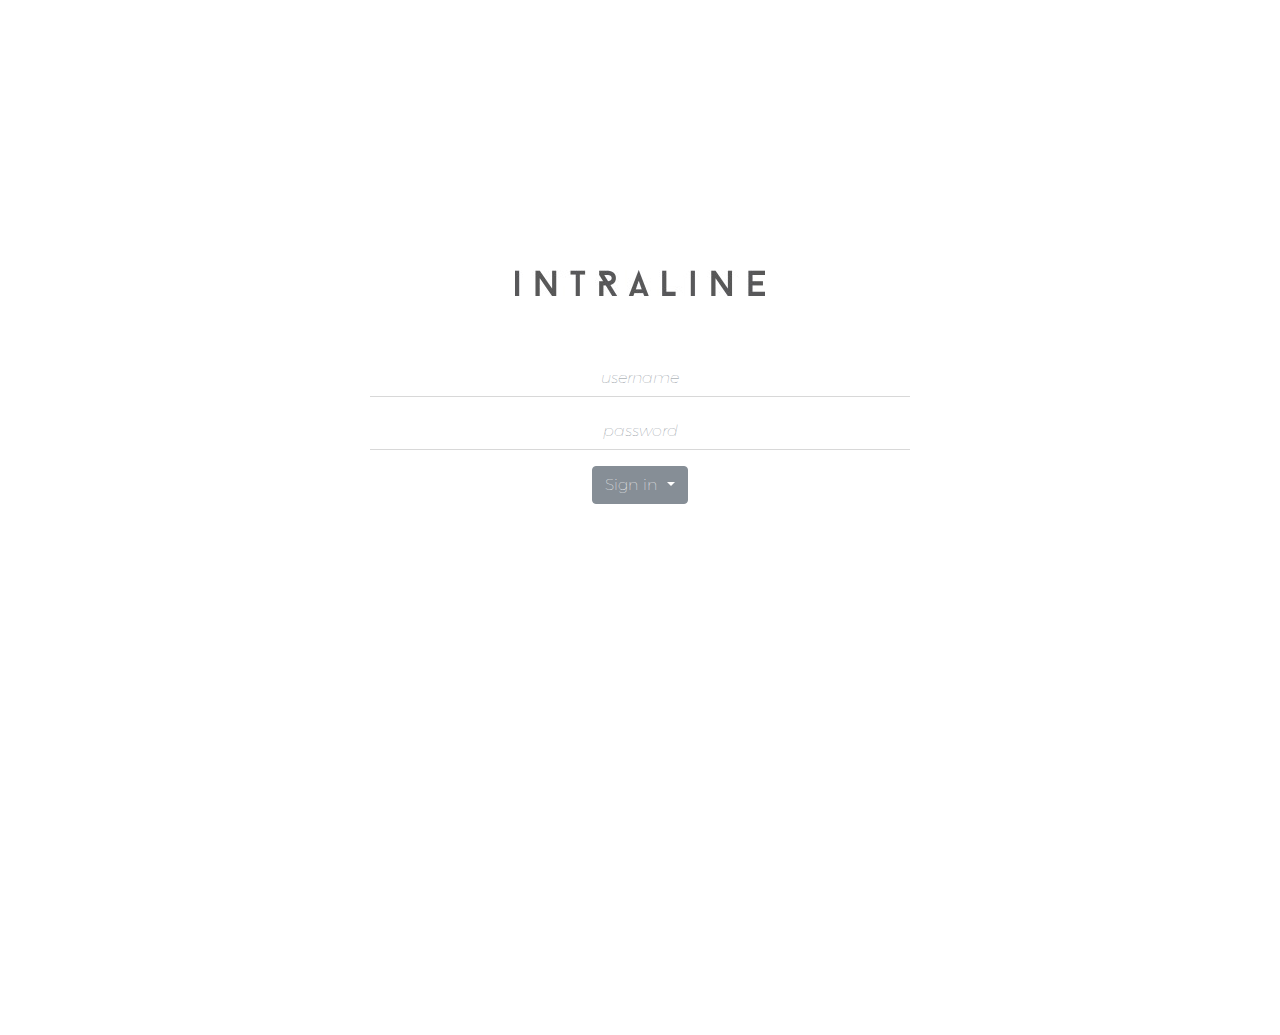
==== index.html @ 42ac5869 "First commit" ====
<!DOCTYPE html>
<html>
    <head>
        <meta http-equiv="Content-Security-Policy" content="default-src 'self' data: gap: https://ssl.gstatic.com 'unsafe-eval'; style-src 'self' 'unsafe-inline'; media-src *; img-src 'self' data: content:;">
        <meta name="format-detection" content="telephone=no">
        <meta name="msapplication-tap-highlight" content="no">
        <meta name="viewport" content="width=device-width, initial-scale=1.0, maximum-scale=1.0, user-scalable=0" />
        <title>Intraline App</title>
        <link rel="stylesheet" href="css/bootstrap.css"></link>
        <link rel="stylesheet" href="css/intraline.css"></link>
    </head>
    <body>
        <div class="container intraline-logo intraline-header">
            <div class="row">
                <div class="col-sm-2"></div>
                <div class="text-center col-sm-8">
                    <img class="img-fluid" src="img/logo-black.jpg" alt="Intraline">
                </div>
                <div class="col-sm-2"></div>
            </div>
        </div>

        <div class="container intraline-content intraline-content-login">
            <div class="row intraline-login">
                <div class="col-sm-3"></div>
                <form class="col-md-6">
                    <div class="form-group"><input type="text" id="intraline-login-username" class="form-control" placeholder="username"></div>
                    <div class="form-group"><input type="password" id="intraline-login-password" class="form-control" placeholder="password"></div>
                    <div class="dropdown text-center form-group">
                        <button class="btn btn-secondary dropdown-toggle" type="button" data-toggle="dropdown" aria-haspopup="true" aria-expanded="false">Sign in
                        </button>
                        <div class="dropdown-menu">
                            <h6 class="dropdown-header">Via:</h6>
                            <a class="dropdown-item intraline-signin-option" data-option="fb">Facebook</a>
                            <a class="dropdown-item intraline-signin-option" data-option="gg">Google</a>
                            <a class="dropdown-item intraline-signin-option" data-option="ms">Microsoft</a>
                        </div>
                    </div>
                </form>
                <div class="col-sm-3"></div>
            </div>
        </div>

        <div class="container intraline-content intraline-content-main">
            <div class="row intraline-imagebutton">
                <div class="col-sm-2"></div>
                <div class="col-sm-8 intraline-imagebutton-col intraline-hyperlink" data-href="form.html" style="background-color:rgba(204, 161, 152, 0.60)">
                    <img class="intraline-imagebutton-image" src="img/caitlin.jpg" alt="Client Area">
                    <div class="intraline-floating-text">Client</div>
                </div>
                <div class="col-sm-2"></div>
            </div>
            <div class="row intraline-imagebutton">
                <div class="col-sm-2"></div>
                <div class="col-sm-8 intraline-imagebutton-col intraline-phaselink" data-href="intraline-content-archive" style="background-color:rgba(55, 81, 105, 0.60)">
                    <img class="intraline-imagebutton-image" src="img/mum.jpg" alt="Archive">
                    <div class="intraline-floating-text">Files</div>
                </div>
                <div class="col-sm-2"></div>
            </div>
            <div class="row intraline-imagebutton">
                <div class="col-sm-2"></div>
                <div class="col-sm-8 intraline-imagebutton-col intraline-phaselink" data-href="intraline-load-settings" style="background-color:rgba(50, 50, 50, 0.60)">
                    <img class="intraline-imagebutton-image" src="img/duck.jpg" alt="Settings">
                    <div class="intraline-floating-text">Settings</div>
                </div>
                <div class="col-sm-2"></div>
            </div>
        </div>

        <div class="container intraline-content intraline-content-archive">
            <div id="intraline-archive-folders" class="row">
                <form class="col">
                    <div class="text-center intraline-form-sectionheadings">Archive</div>
                    <div class="intraline-folder" >TEMPLATE</div>
                    <div class="text-center intraline-form-sectionheadings intraline-phaselink" data-href="intraline-content-main">back</div>
                </form>
            </div>

            <div id="intraline-archive-patient" class="container">
                <div class="row">
                    <form id="intraline-patient-editform">
                        <div class="text-center intraline-form-sectionheadings">Patient Information</div>

                        <div class="form-group form-row">
                            <div class="col-6">
                                <input name="fname" type="text" class="form-control" readonly placeholder="first">
                            </div>
                            <div class="col-6">
                                <input name="lname" type="text" class="form-control" readonly placeholder="last">
                            </div>
                            <div class="col-12">
                                <small class="form-text text-center text-muted">Patient Name</small>
                            </div>
                        </div>

                        <div class="form-group">
                            <input name="dob" type="date" class="form-control" placeholder="1900-11-16">
                            <small class="form-text text-center readonly text-muted">Date of Birth</small>
                        </div>

                        <div class="form-group">
                            <input name="address" type="text" class="form-control" placeholder="123 Street, City">
                            <small class="form-text text-center text-muted">Address</small>
                        </div>

                        <div class="form-group">
                            <input name="email" type="email" class="form-control">
                            <small class="form-text text-center text-muted">Email</small>
                        </div>
                        <div class="form-group">
                            <input name="tel" type="tel" class="form-control">
                            <small class="form-text text-center text-muted">Phone</small>
                        </div>
                        <div class="form-group">
                            <ul id="intraline-patient-editform-treatments"class="list-group">
                                <li class="text-center list-group-item">Treatments</li>
                            </ul>
                        </div>
                        <div id="intraline-patient-editform-submit" class="text-center intraline-form-sectionheadings">back</div>
                    </form>
                </div>
            </div>
        </div>

        <div class="container intraline-content intraline-content-settings">
            <div class="row">
                <form id="intraline-settings" class="col-sm-12">
                    <div class="text-center intraline-form-sectionheadings">Settings</div>

                    <div  id="intraline-settings-template">
                        <div class="form-group">
                            <div class="input-group">
                                <span class="input-group-addon">
                                    <input type="checkbox" class="intraline-settings-template-checkbox" aria-label="Yes">
                                </span>
                                <input type="text" class="form-control intraline-settings-template-text" aria-label="template">
                            </div>
                            <small class="form-text text-center text-muted intraline-settings-template-subheading">Email Address:</small>
                        </div>

                        <div class="collapse">
                            <div class="card card-body">
                            I would like to recieve a copy of this form via my above email address.
                            </div>
                        </div>
                    </div>
                    <div id="intraline-settings-submit" class="text-center intraline-form-sectionheadings" data-href="intraline-content-main">save changes</div>
                </form>

            </div>

        </div>



        <div class="container intraline-footer">
            <div class="row intraline-addvert">
                <div class="col-sm-2"></div>
                <div class="text-center col-sm-8">
                    <img class="img-fluid" src="img/add.png" alt="Addvert">
                </div>
                <div class="col-sm-2"></div>
            </div>
        </div>

        <script type="text/javascript" src="cordova.js"></script>
        <script type="text/javascript" src="js/jquery-3.2.1.js"></script>
        <script type="text/javascript" src="js/popper.js"></script>
        <script type="text/javascript" src="js/bootstrap.js"></script>
        <script type="text/javascript" src="js/util.js"></script>
        <script type="text/javascript" src="js/index.js"></script>
        <script type="text/javascript" src="js/landing.js"></script>
        <script type="text/javascript" src="js/treatment.js"></script>
        <script type="text/javascript" src="js/patient.js"></script>
    </body>
</html>
---- css/intraline.css ----
@font-face {
  font-family: "baron-neue";
  src: url("../assets/Baron Neue.otf");  // Give relative path to your css file.
}

@font-face {
  font-family: "mont-reg";
  src: url("../assets/Montserrat-Light.ttf");  // Give relative path to your css file.
}

@font-face {
  font-family: "mont-thin";
  src: url("../assets/Montserrat-Thin.ttf");  // Give relative path to your css file.
}

@font-face {
  font-family: "mont-thin-ital";
  src: url("../assets/Montserrat-ThinItalic.ttf");  // Give relative path to your css file.
}

body {
    background-color: #ffffff !important;
    font-family:"mont-thin" !important;
    color:#4C4C4C;
}

.form-control, .input-group-addon {
    background-color: unset;
    border-top:none !important;
    border-left:none !important;
    border-right:none !important;
    border-bottom: solid 1px #D8D8D8;
    text-align: center;
    font-style: italic;
    border-radius: unset;
    font-family: "mont-thin-ital";
}

.form-control:disabled, .form-control[readonly] {
    background-color: #F7F7F7;
}

.form-control:focus{
    border-bottom: solid 1px #7C7C7C;
}

.intraline-logo {

    padding-top:3vh;
    padding-bottom:5vh;
    transition: padding-top 1s;
}
.intraline-logo img {max-height:3vh;}
.intraline-landing-logo {
    padding-top:30vh !important;
    padding-bottom:10vh;
    transition: padding-top 1s;
}

/** Section for the configuring the basic layout of the app **/
.intraline-header, .intraline-footer {
    height:12.5vh;
}
.intraline-footer {
    max-height:12.5vh;
    overflow:hidden;
    display:none;
    position:absolute;
    bottom:0px;
}
.intraline-footer img {
    max-height:12.5vh;
}
.intraline-content{
    display:none;
    height: 75vh;
    overflow-y:auto;
}

.intraline-content-show{
    
}

/** Section for the consent form styling **/

.intraline-content-consentform {

}

.intraline-form-sectionheadings {
    padding:4vh 0vh;
    font-size:1.2em;
}
.intraline-section-buttons {
    padding:2vh 0vw;
}
.intraline-content-consentform .card {
    border-radius:unset;
}

.intraline-content-consentform .card-header {
    background-color: #ffffff;
}

.intraline-content-consentform .card-header:first-child {
    border-radius:unset;
}

.intraline-truefalse-row {
    font-size:.8em;
}
.intraline-truefalse-row > div.intraline-truefalse-center {
    display:flex;
    align-items: center;
}

.intraline-truefalse-row input[type=radio]{
    font-size: .6em !important;

}
.intraline-truefalse-expand {
    margin-top:2vh;
}
.intraline-truefalse-expand input {
    font-size:.8em;
}

.intraline-form-text {
    padding: 0vh 2vw;
    font-size:.9em;
    font-family: "mont-reg";
    text-align:justify;
}

/** Section for the archive **/

.intraline-folder {
    text-align: center;
    border: solid 1px #7C7C7C;
    background-color: #F7F7F7;
    padding:2vh 0vh;
    margin:1vh 0vw;
}

#intraline-archive-patient {
    display:none;
}

/** Section for the floating text over images buttons **/
.intraline-imagebutton:last-child { padding-bottom:0vh; }

.intraline-floating-text {
    font-family: baron-neue;
    color: #ffffff;
    line-height: 1 !important;
    color:white;
    position:absolute;
    top:6vh;
    font-size: 8vh;
    text-align:center;
    height:1px;
    left:0;
    right:0;
    margin-left:auto;
    margin-right:auto;
    overflow: visible;
}

.intraline-imagebutton-image {
    opacity:.5;
    height:20vh;
    position: absolute;
    top: -9999px;
    bottom: -9999px;
    left: -9999px;
    right: -9999px;
    margin: auto;

    /** Mostly for testing purposes **/
    -webkit-filter: grayscale(100%); /* Safari 6.0 - 9.0 */
    filter: grayscale(100%);
}

.intraline-imagebutton {
    padding-bottom:5vh;
    margin-right:15px;
    margin-left:15px;
}

.intraline-imagebutton-col{
    height:20vh;
    text-align:center;
    overflow: hidden;
}

/** Utilities **/

.intraline-truefalse-row-template {
    display:none;
}

.intraline-solidline {
    height:1px;
    width:100%;
    margin:0px auto;
    background-color:#7C7C7C;
}

.intraline-solidline-top {
    bottom:0px;
}

.intraline-solidline-bottom {
    top:0px;
}
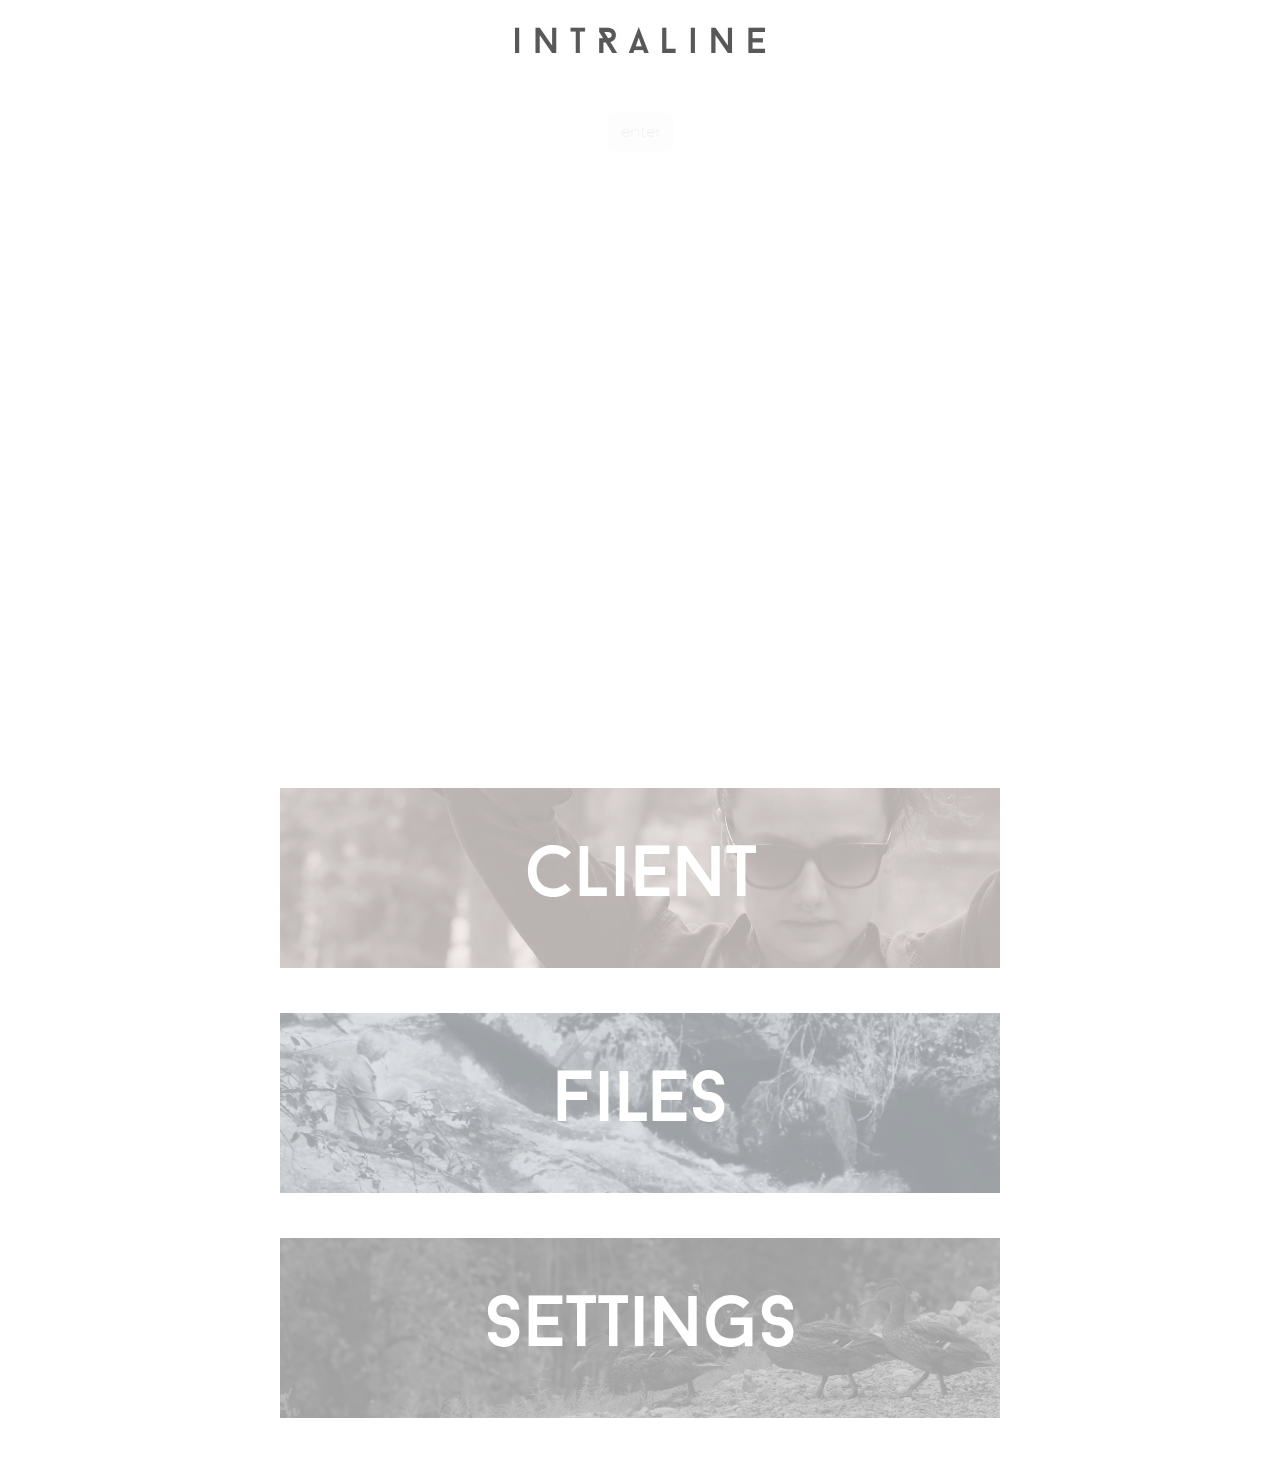
==== commit 5b64046c: "Added favicon + massive cleanup Fixed the settings to work in a more general way, as well as added a" ====
--- a/index.html
+++ b/index.html
@@ -21,50 +21,33 @@
         </div>
 
         <div class="container intraline-content intraline-content-login">
-            <div class="row intraline-login">
-                <div class="col-sm-3"></div>
+            <div class="row justify-content-md-center intraline-login">
                 <form class="col-md-6">
-                    <div class="form-group"><input type="text" id="intraline-login-username" class="form-control" placeholder="username"></div>
-                    <div class="form-group"><input type="password" id="intraline-login-password" class="form-control" placeholder="password"></div>
-                    <div class="dropdown text-center form-group">
-                        <button class="btn btn-secondary dropdown-toggle" type="button" data-toggle="dropdown" aria-haspopup="true" aria-expanded="false">Sign in
-                        </button>
-                        <div class="dropdown-menu">
-                            <h6 class="dropdown-header">Via:</h6>
-                            <a class="dropdown-item intraline-signin-option" data-option="fb">Facebook</a>
-                            <a class="dropdown-item intraline-signin-option" data-option="gg">Google</a>
-                            <a class="dropdown-item intraline-signin-option" data-option="ms">Microsoft</a>
-                        </div>
+                    <div class="form-group text-center">
+                        <button class="btn intraline-phaselink" data-href="intraline-content-main" type="button">enter</button>
                     </div>
                 </form>
-                <div class="col-sm-3"></div>
             </div>
         </div>
 
         <div class="container intraline-content intraline-content-main">
-            <div class="row intraline-imagebutton">
-                <div class="col-sm-2"></div>
+            <div class="row justify-content-md-center intraline-imagebutton">
                 <div class="col-sm-8 intraline-imagebutton-col intraline-hyperlink" data-href="form.html" style="background-color:rgba(204, 161, 152, 0.60)">
                     <img class="intraline-imagebutton-image" src="img/caitlin.jpg" alt="Client Area">
                     <div class="intraline-floating-text">Client</div>
                 </div>
-                <div class="col-sm-2"></div>
             </div>
-            <div class="row intraline-imagebutton">
-                <div class="col-sm-2"></div>
+            <div class="row justify-content-md-center intraline-imagebutton">
                 <div class="col-sm-8 intraline-imagebutton-col intraline-phaselink" data-href="intraline-content-archive" style="background-color:rgba(55, 81, 105, 0.60)">
                     <img class="intraline-imagebutton-image" src="img/mum.jpg" alt="Archive">
                     <div class="intraline-floating-text">Files</div>
                 </div>
-                <div class="col-sm-2"></div>
             </div>
-            <div class="row intraline-imagebutton">
-                <div class="col-sm-2"></div>
+            <div class="row justify-content-md-center intraline-imagebutton">
                 <div class="col-sm-8 intraline-imagebutton-col intraline-phaselink" data-href="intraline-load-settings" style="background-color:rgba(50, 50, 50, 0.60)">
                     <img class="intraline-imagebutton-image" src="img/duck.jpg" alt="Settings">
                     <div class="intraline-floating-text">Settings</div>
                 </div>
-                <div class="col-sm-2"></div>
             </div>
         </div>
 
@@ -155,12 +138,10 @@
 
 
         <div class="container intraline-footer">
-            <div class="row intraline-addvert">
-                <div class="col-sm-2"></div>
-                <div class="text-center col-sm-8">
+            <div class="row justify-content-md-center intraline-addvert">
+                <div class="col-sm-8 text-center">
                     <img class="img-fluid" src="img/add.png" alt="Addvert">
                 </div>
-                <div class="col-sm-2"></div>
             </div>
         </div>
 
--- a/css/intraline.css
+++ b/css/intraline.css
@@ -78,7 +78,7 @@
 }
 
 .intraline-content-show{
-    
+
 }
 
 /** Section for the consent form styling **/
@@ -92,7 +92,7 @@
     font-size:1.2em;
 }
 .intraline-section-buttons {
-    padding:2vh 0vw;
+    padding:10vh 0vw 3vh 0vw;
 }
 .intraline-content-consentform .card {
     border-radius:unset;
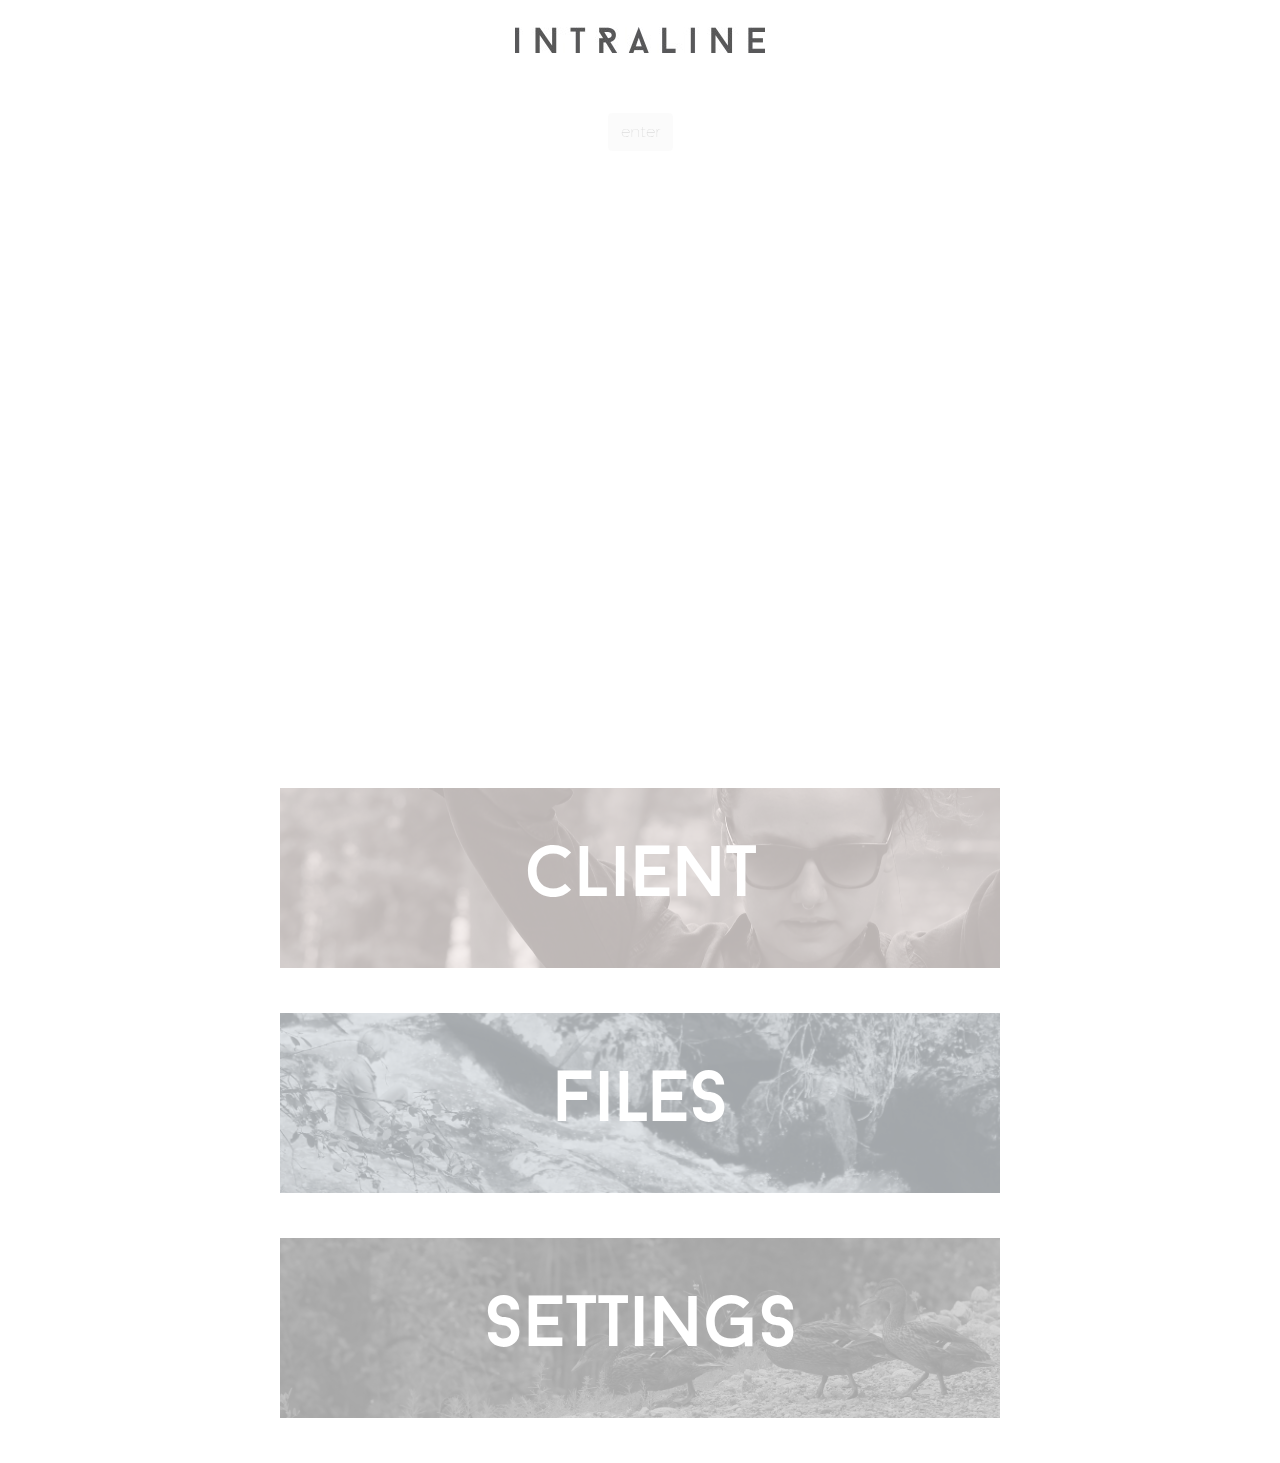
==== commit 8fc0d71e: "Changed the patient file to be based on dynamic amount of properties" ====
--- a/index.html
+++ b/index.html
@@ -78,7 +78,7 @@
                         </div>
 
                         <div class="form-group">
-                            <input name="dob" type="date" class="form-control" placeholder="1900-11-16">
+                            <input name="dateofbirth" type="date" class="form-control" placeholder="1900-11-16">
                             <small class="form-text text-center readonly text-muted">Date of Birth</small>
                         </div>
 
